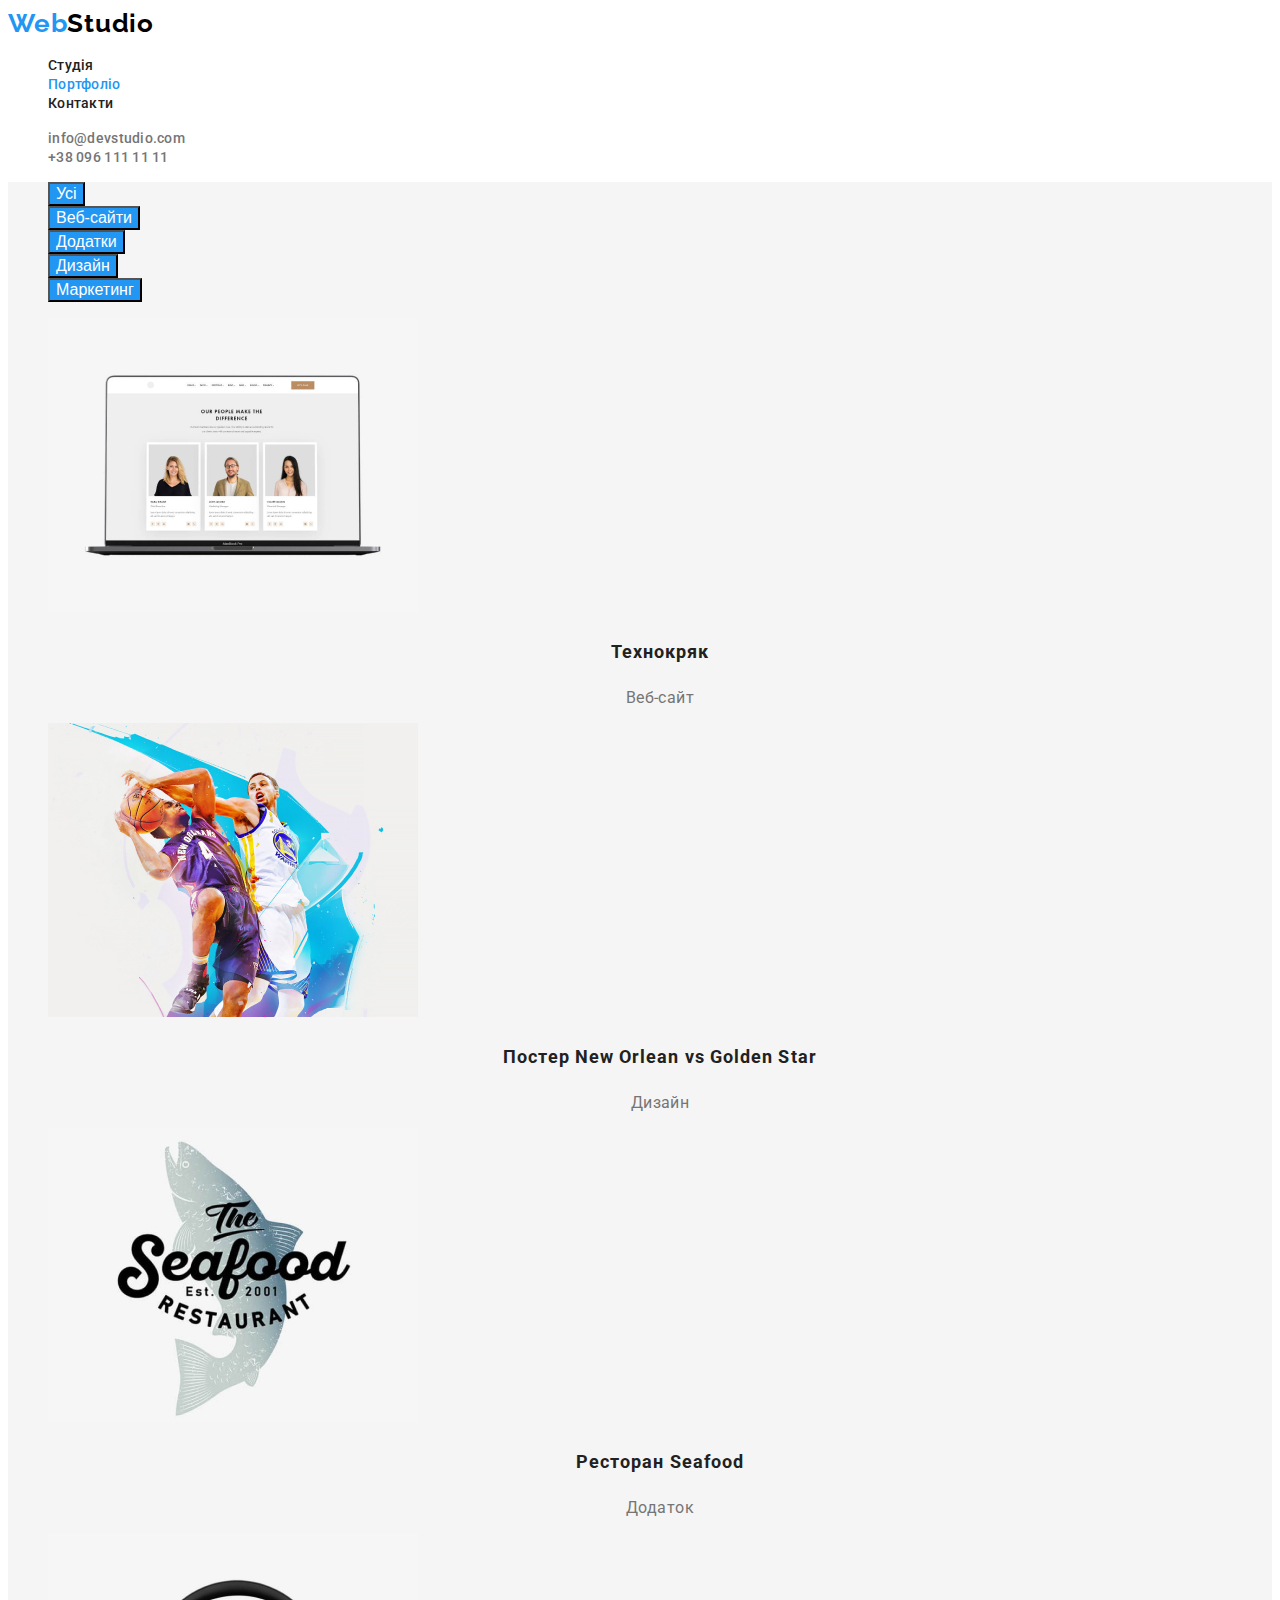
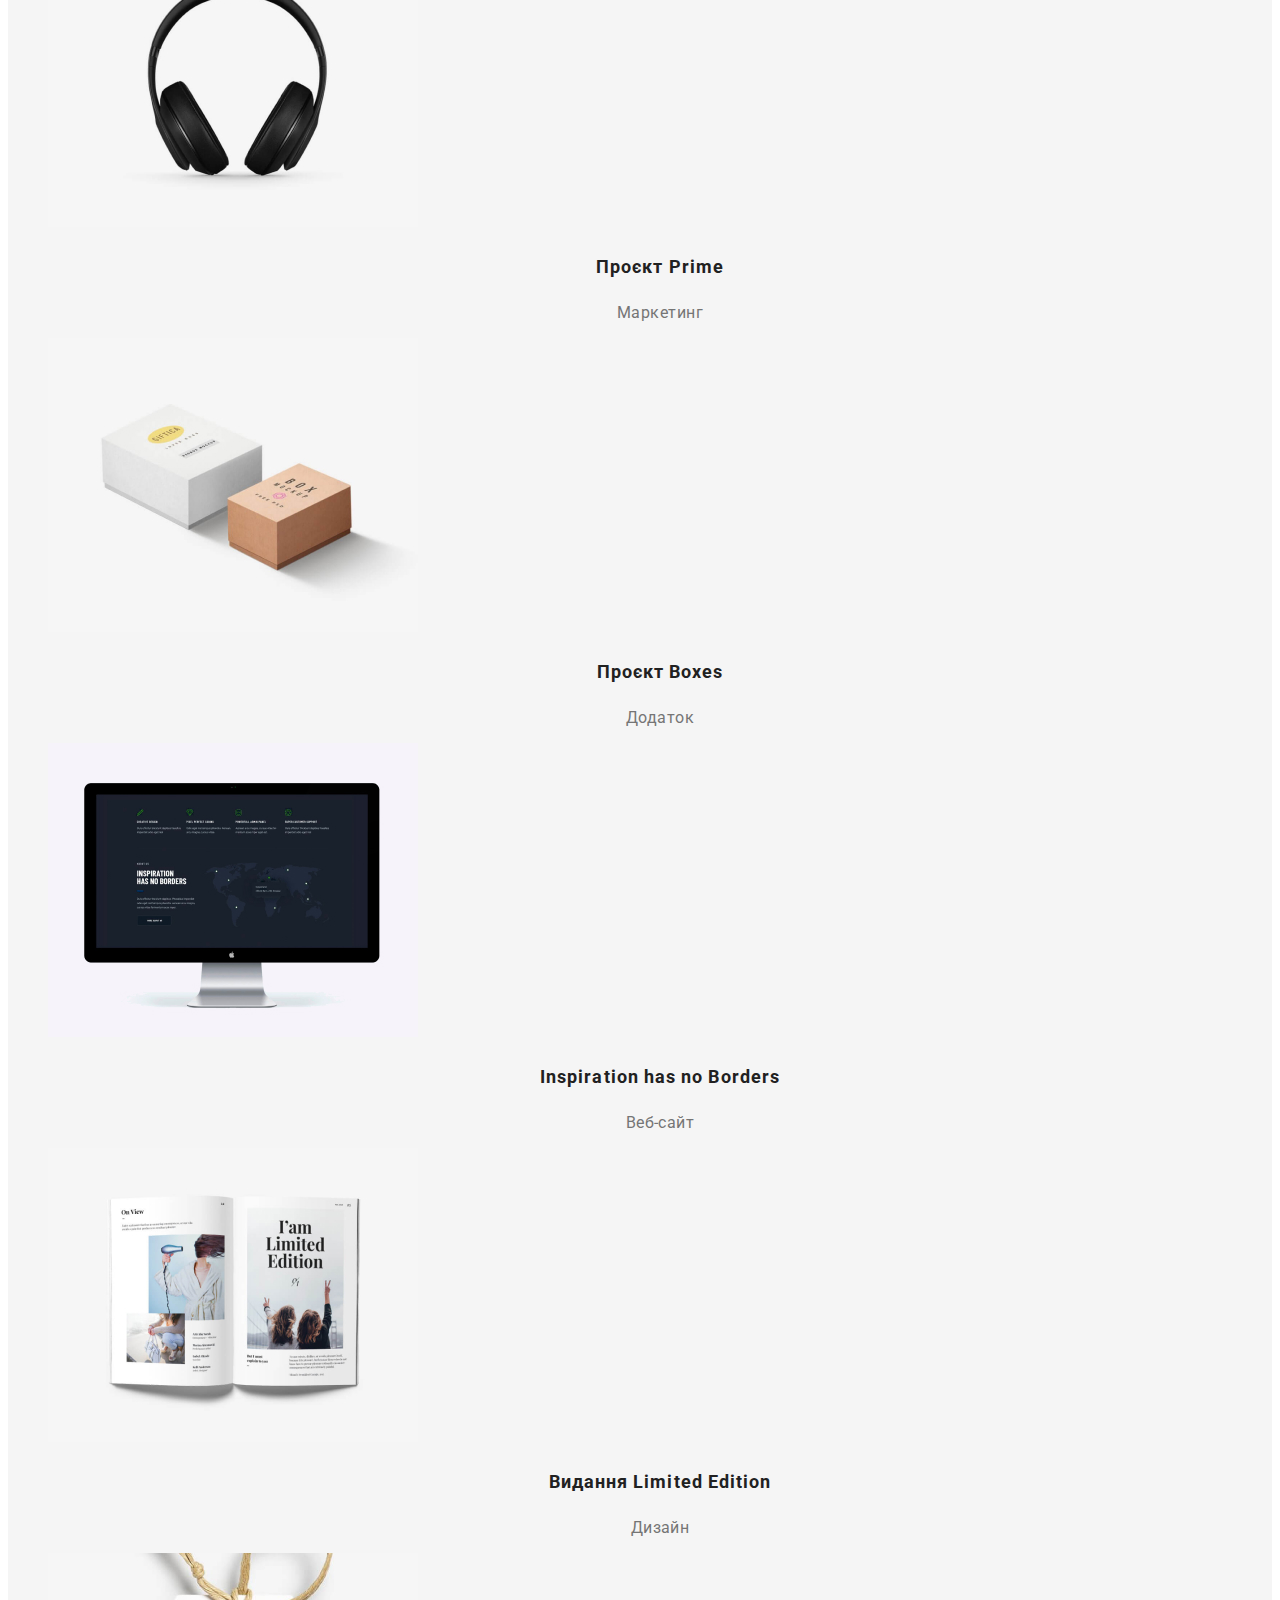
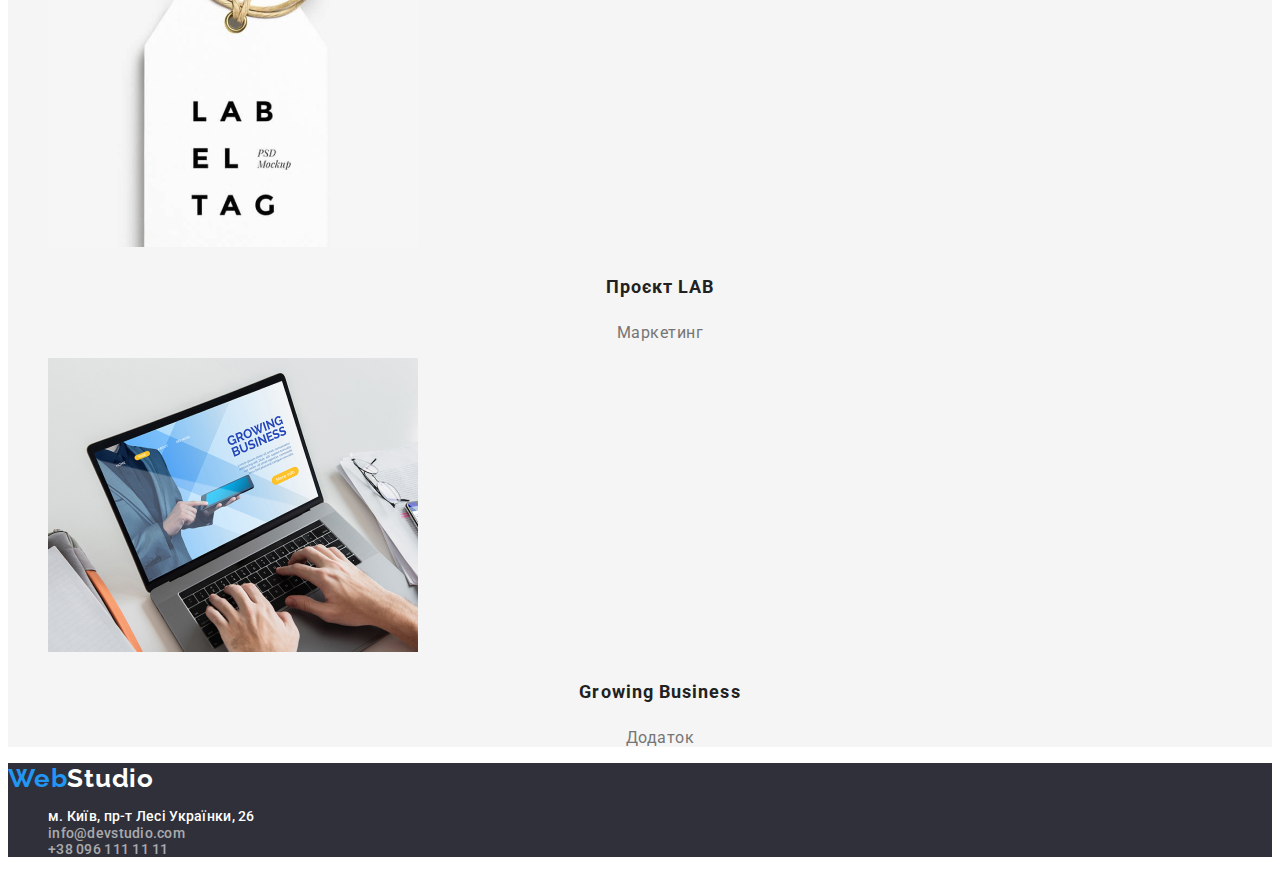
==== portfolio.html @ 143e0581 "homework-first-try" ====
<!DOCTYPE html>
<html lang="en">
<head>
    <meta charset="UTF-8">
    <meta http-equiv="X-UA-Compatible" content="IE=edge">
    <meta name="viewport" content="width=device-width, initial-scale=1.0">
    <title>Портфоліо</title>
    <link href="https://fonts.googleapis.com/css2?family=Oleo+Script:wght@400;700&family=Raleway:wght@700&family=Roboto:wght@400;500;700;900&display=swap" rel="stylesheet">
    <link rel="stylesheet" href="./css/styles.css">
</head>
<body>
    <header>
        <nav>
        <a href="./index.html" class="logo-linkfirst">Web<span class="logo-linksecond">Studio</span>
        <ul class="site-navig list">
            <li><a href="./index.html">Студія</a></li>  
            <li><a href="./portfolio.html" class="current">Портфоліо</a></li>
            <li><a href="">Контакти</a></li> 
        </ul>
        </nav>
        <ul class="site-links list">
            <li><a href="mailto:info@devstudio.com">info@devstudio.com</a></li>
            <li><a href="tel:+380961111111">+38 096 111 11 11</a></li>
        </ul>
         </header>
         <main class="our-portfolio">
         <section>
            <h1 class="visually-hidden">Фільтр</h1>
<ul class="list">
    <li><button type="button" class="button-portfolio">Усі</button></li>
    <li><button type="button" class="button-portfolio">Веб-сайти</button></li>
    <li><button type="button" class="button-portfolio">Додатки</button></li>
    <li><button type="button" class="button-portfolio">Дизайн</button></li>
    <li><button type="button" class="button-portfolio">Маркетинг</button></li>
</ul>
                   <h2 class="visually-hidden">Всі роботи</h2>
          <ul class="list">
            <li>
                <img src="./images_portfolio/img (7).jpg" alt="Вебсайтфото1" width="370">
                <h3 class="header">Технокряк</h3>
                <p>Веб-сайт</p>   
            </li>
            <li>
                <img src="./images_portfolio/img (8).jpg" alt="Постер" width="370">
                <h3 class="header">Постер New Orlean vs Golden Star</h3>
                <p>Дизайн</p>   
            </li>
            <li>
                <img src="./images_portfolio/img (9).jpg" alt="Логотипресторану" width="370">
                <h3 class="header">Ресторан Seafood</h3>
                <p>Додаток</p>   
            </li>
            <li>
                <img src="./images_portfolio/img (10).jpg" alt="Навушники" width="370">
                <h3 class="header">Проєкт Prime</h3>
                <p>Маркетинг</p>   
            </li>
            <li>
                <img src="./images_portfolio/img (11).jpg" alt="Коробки" width="370">
                <h3 class="header">Проєкт Boxes</h3>
                <p>Додаток</p>   
            </li>
            <li>
                <img src="./images_portfolio/img (12).jpg" alt="Вебсайтфото2" width="370">
                <h3 class="header">Inspiration has no Borders</h3>
                <p>Веб-сайт</p>   
            </li>
            <li>
                <img src="./images_portfolio/img (13).jpg" alt="Журнал" width="370">
                <h3 class="header">Видання Limited Edition</h3>
                <p>Дизайн</p>   
            </li>
            <li>
                <img src="./images_portfolio/img (14).jpg" alt="Бірка" width="370">
                <h3 class="header">Проєкт LAB</h3>
                <p>Маркетинг</p>   
            </li>
            <li>
                <img src="./images_portfolio/img (15).jpg" alt="Фотододатку" width="370">
                <h3 class="header">Growing Business</h3>
                <p>Додаток</p>   
            </li>
        </ul>
         </section>
        </main>
         <footer class="footer-bg">
            <a href="./index.html" class="logo-linkfirst">Web<span class="logo-linksecond-white">Studio</span>
        <address>
            <ul class="site-links list">
            <li><a href="https://goo.gl/maps/CPtrU1FHBa2aNyZL9" class="footer-adress" target="_blank" rel="noopener noreferrer nofollow">м. Київ, пр-т Лесі Українки, 26</a></li>
            <li><a href="mailto:info@devstudio.com" class="footer-link">info@devstudio.com</a></li>
            <li><a href="tel:+380961111111" class="footer-link">+38 096 111 11 11</a></li>    
            </ul>
        </address>   
        </footer>
</body>
</html>
---- css/styles.css ----
/* Колір основного текста #757575 */
/* Колір заголовків #212121 */
/* Колір шапки #FFFFFF */
/* Колір бекграунду героя  #2F303A*/
/* Колір бекграунду Наші переваги  #F5F5F5 */
/* Колір бекграунду Наша команда #F5F4FA*/
/* Акцент #2196F3 */
:root{
    --main-text-color: #757575;
    --header-text-color: #212121;
    --primary-white-color: #FFFFFF;
    --primary-black-color: #000000;
    --hero-bcg-color: #2F303A;
    --accent-color: #2196F3;
    --our-advances-bcg-color: #F5F5F5;
    --our-team-bcg-color: #F5F4FA;
    --footer-link-color: rgba(255, 255, 255, 0.6);
    --footer-link-adress-color: rgba(255, 255, 255, 1);
}
body {
    background-color: var( --primary-white-color);
    color: var(--main-text-color);
    font-family: Roboto, sans-serif;
    letter-spacing: 0.03em
}
.list {
    list-style: none;
}
.visually-hidden {
    position: absolute;
      white-space: nowrap;
      width: 1px;
      height: 1px;
      overflow: hidden;
      border: 0;
      padding: 0;
      clip: rect(0 0 0 0);
      clip-path: inset(50%);
      margin: -1px;
  }
/* logo */
.logo-linkfirst{
    color: var(--accent-color);
    font-family: Raleway, sans-serif;
    font-weight: 700;
    font-size: 26px;
    line-height: 1.19;
    letter-spacing: 0.03em;
    text-decoration: none;  
}
.logo-linksecond {
    color: var(--primary-black-color);
    font-family: Raleway, sans-serif
}
/* Site navigation */
.site-navig a{
color: var(--header-text-color);
font-weight: 500;
font-size: 14px;
line-height: 1,14;
letter-spacing: 0.02em;
text-decoration: none;  
}
.site-navig a:hover,
.site-navig a:focus{
    color: var(--accent-color);   
}
  .site-navig .current{
    color: var(--accent-color);
}
/* Site links */
.site-links a{
color:var(--main-text-color);
font-weight: 500;
font-size: 14px;
line-height: 1,14;
letter-spacing: 0.02em;
text-decoration: none; 
}
.site-links a:hover,
.site-links a:focus{
    color: var(--accent-color);
}
/* Button */
.button {
    background-color: var(--accent-color);
    color: var(--primary-white-color);
    font-family: inherit
    font-weight: 700;
    font-size: 16px;
    line-height: 1,87;
    letter-spacing: 0.06em;
}
.button-portfolio{
    background-color: var(--accent-color);
    color: var(--primary-white-color);
    font-family: inherit
    font-weight: 500;
    font-size: 16px;
    line-height: 1,62;   
}

/* Hero */
.section-hero-title{
    color: var( --primary-white-color);
    font-family: 'Roboto';
    font-weight: 900;
    font-size: 44px;
    line-height: 1,36;
    text-align: center;
    letter-spacing: 0.06em;
    text-transform: uppercase;
}
.section-hero{
    background-color: var(--hero-bcg-color);;
}
/* Our advances */
.our-advance{
   background-color: var(--our-advances-bcg-color) ; 
}   
.our-advance .header{
    font-weight: 700;
    font-size: 14px;
    line-height: 1,14;
    text-transform: uppercase;
}
.our-advance p{
    font-weight: 400;
    font-size: 14px;
    line-height: 1,71;   
}
.our-works .header{
    font-weight: 700;
    font-size: 36px;
    line-height: 1.16;
    text-align: center;
}
 /*our team  */
 .our-team{
    background-color: var(--our-team-bcg-color);
 }
 .our-team .header.header{
font-weight: 500;
font-size: 16px;
line-height: 1,18;
text-align: center;
 }
 .our-team .our-team-header{
color:var(--header-text-color);
font-weight: 700;
font-size: 36px;
line-height: 1.16;
text-align: center;
 }
.our-team p{
font-weight: 400;
font-size: 16px;
line-height: 1.18;
text-align: center;
}
/* Headers */
.header{
    color:var(--header-text-color)
}
/* footer */
.footer-bg{
    background-color: var(--hero-bcg-color);
}
.logo-linksecond-white{
    color: var( --primary-white-color);
}
.site-links .footer-link{
color: var(--footer-link-color);
}
.site-links .footer-adress{
color: var( --footer-link-adress-color);
}
address {
    font-style: normal
  }
.footer-bg address{
    font-weight: 400;
    font-size: 14px;
    line-height: 1,71;
    letter-spacing: 0.03em;   
}
/* portfolio css */
.our-portfolio{
    background-color: var(--our-advances-bcg-color);
}
.our-portfolio .header{
    font-weight: 700;
    font-size: 18px;
    line-height: 2;
    letter-spacing: 0.06em;
    text-align: center;
}
.our-portfolio p{
    font-weight: 400;
    font-size: 16px;
    line-height: 1,87;
    text-align: center; 
}
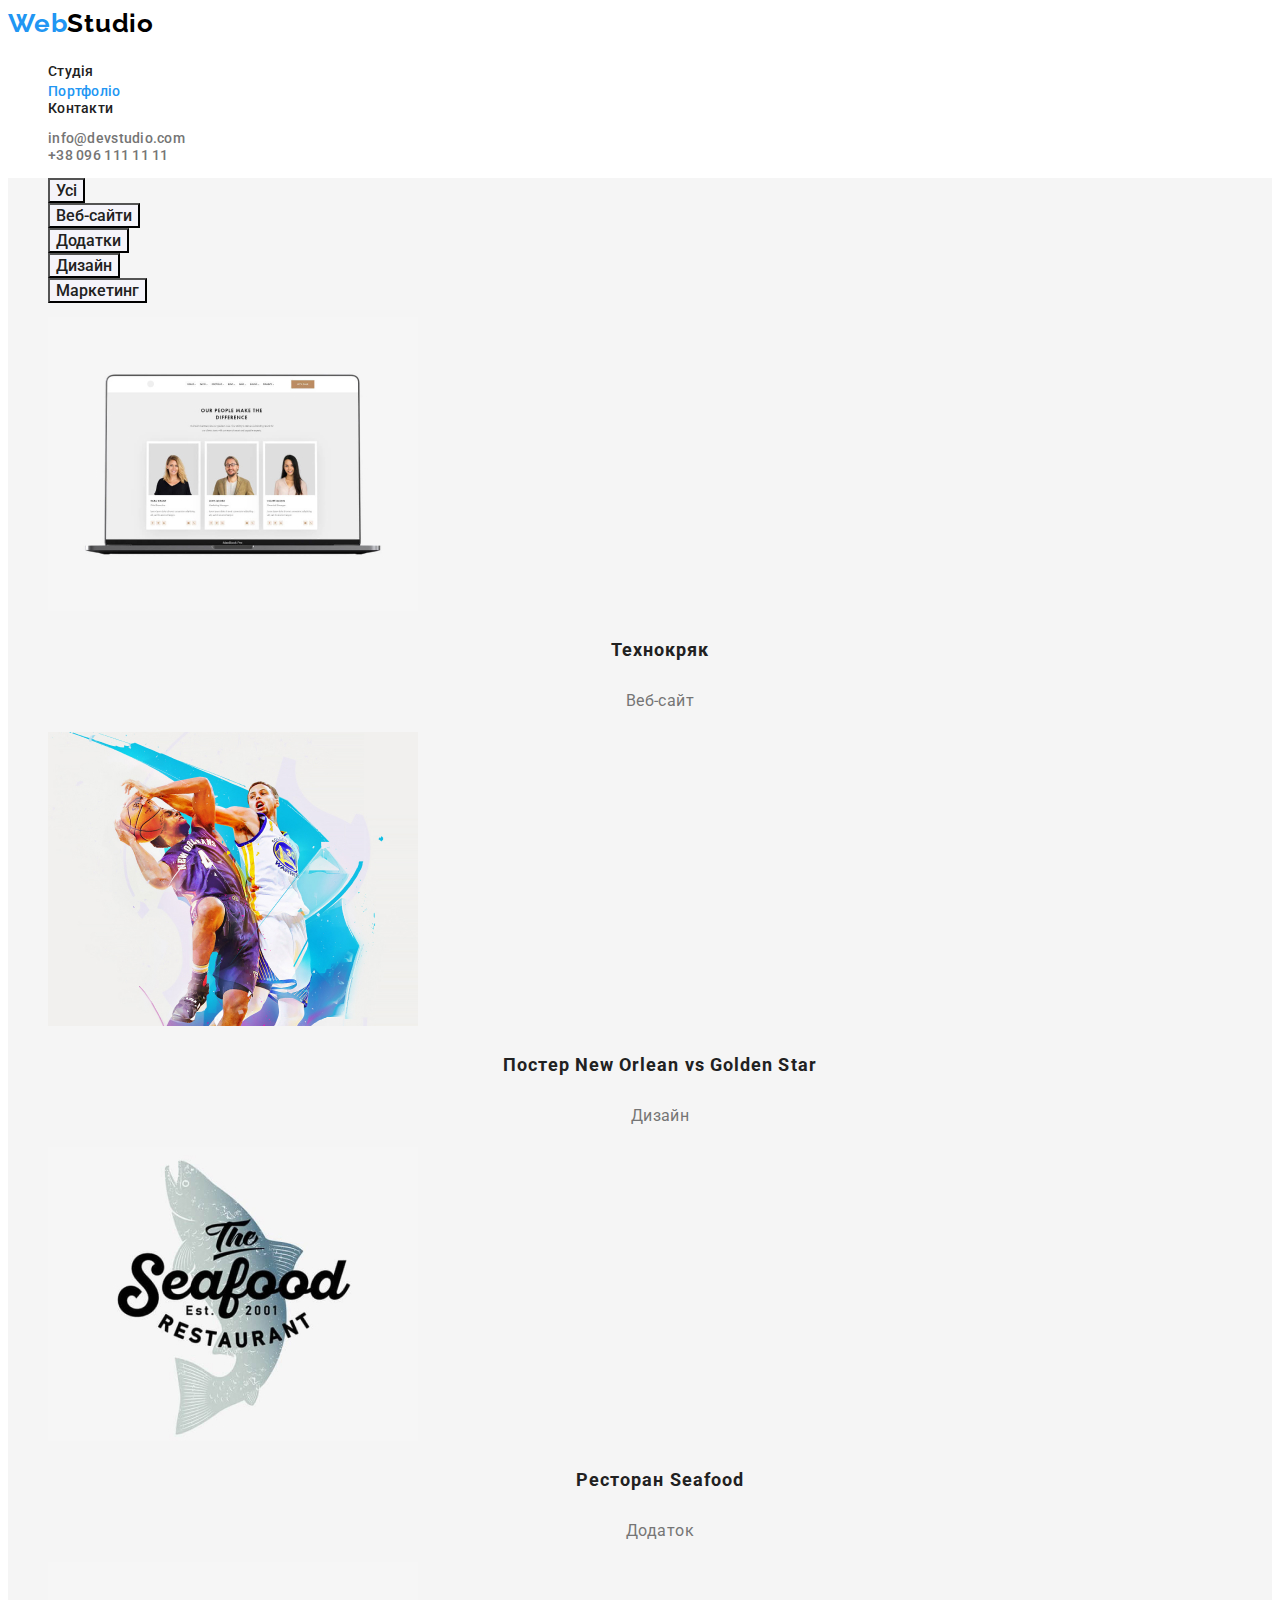
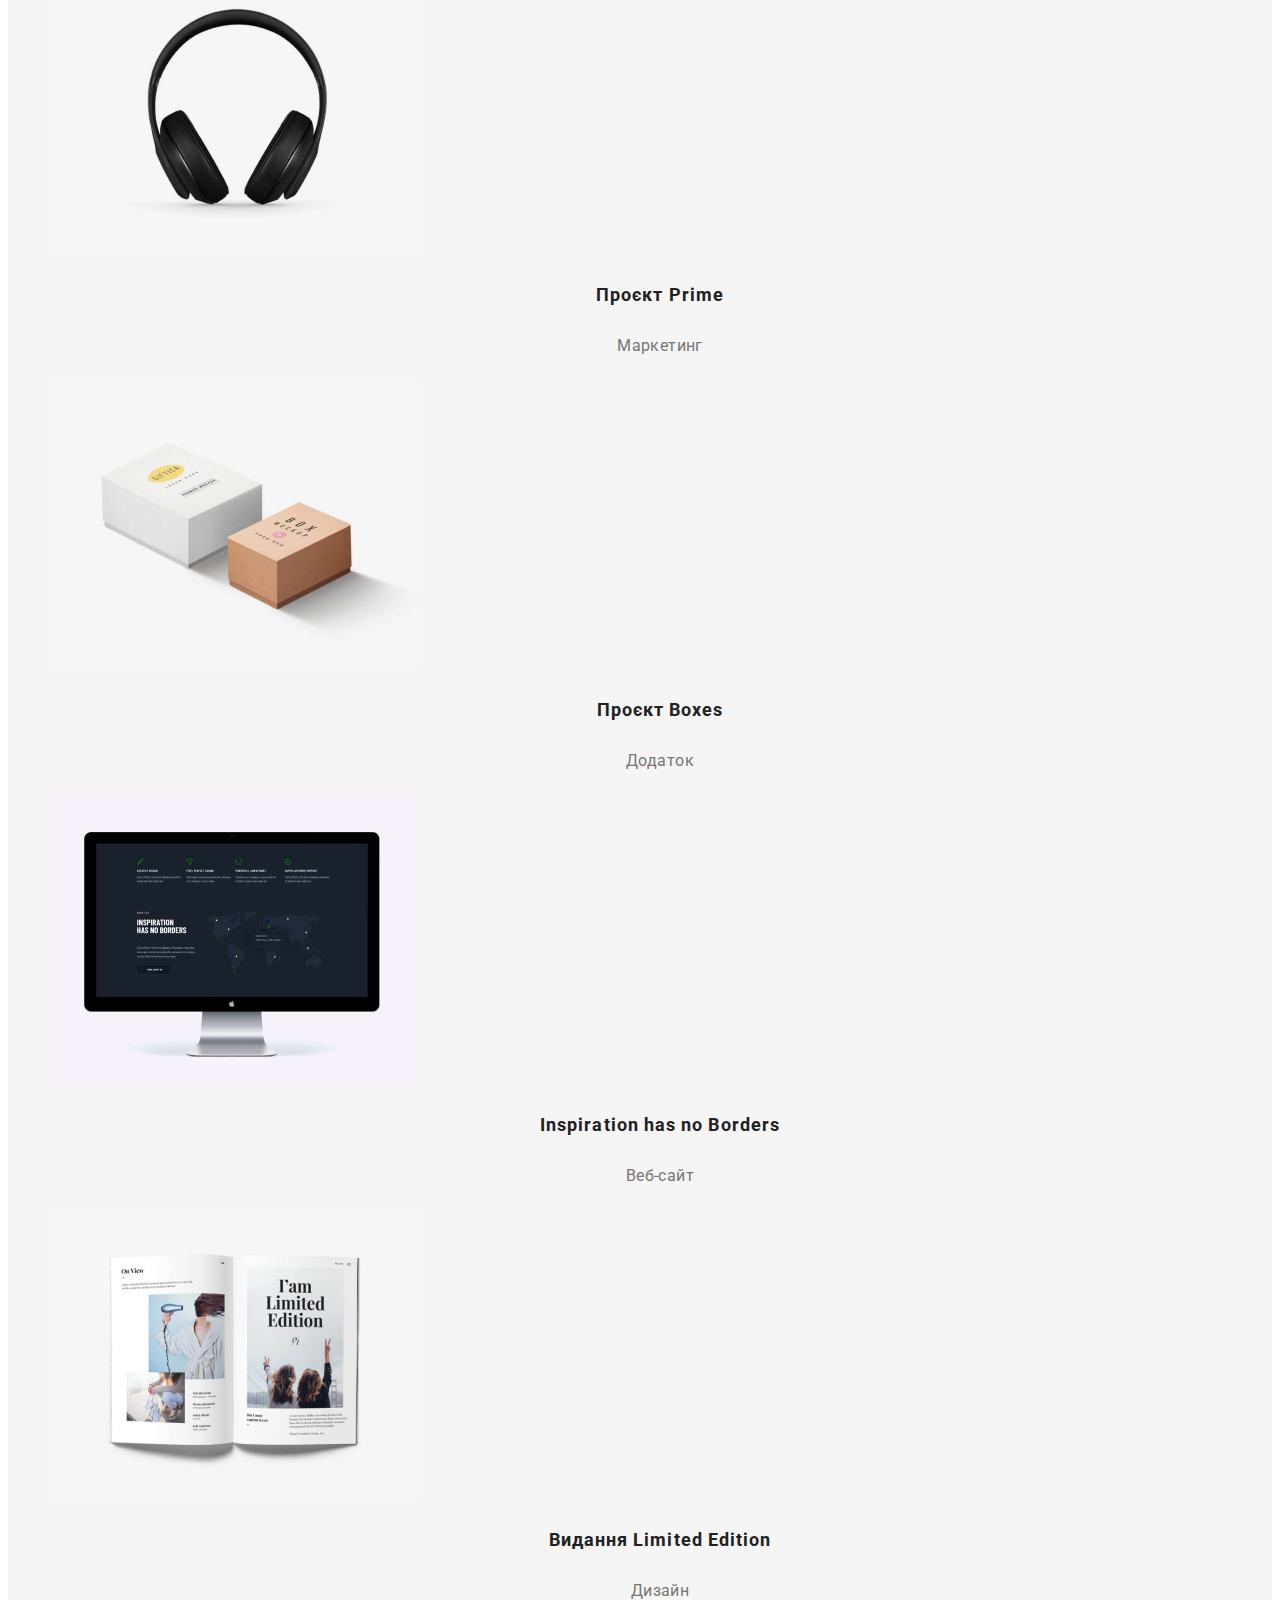
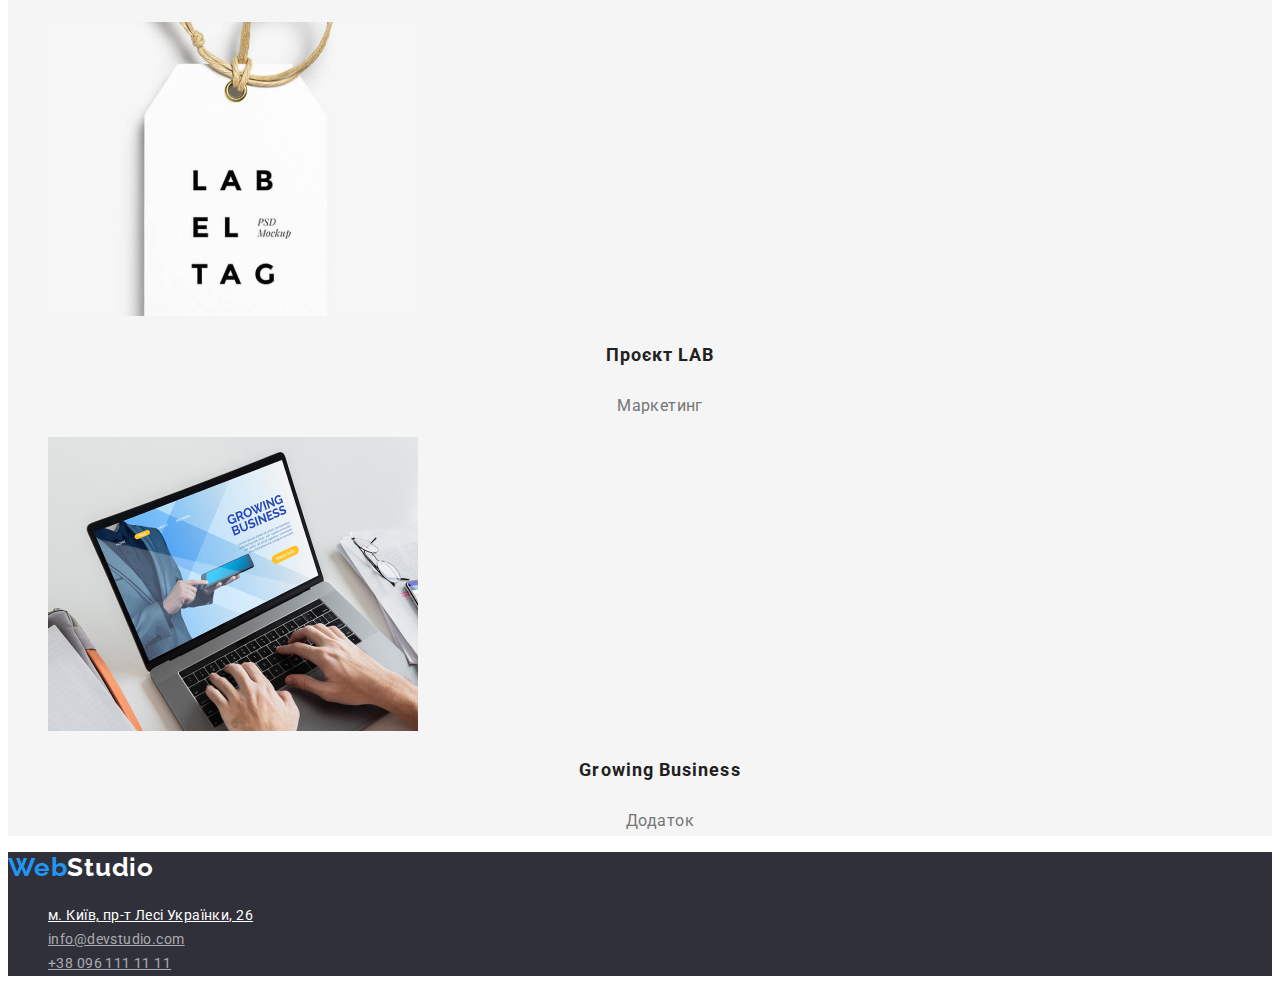
==== commit 7fd9fca2: "homework-2nd-changes" ====
--- a/portfolio.html
+++ b/portfolio.html
@@ -33,51 +33,50 @@
     <li><button type="button" class="button-portfolio">Дизайн</button></li>
     <li><button type="button" class="button-portfolio">Маркетинг</button></li>
 </ul>
-                   <h2 class="visually-hidden">Всі роботи</h2>
-          <ul class="list">
+          <ul class="project list">
             <li>
                 <img src="./images_portfolio/img (7).jpg" alt="Вебсайтфото1" width="370">
-                <h3 class="header">Технокряк</h3>
+                <h3 class="project-title">Технокряк</h3>
                 <p>Веб-сайт</p>   
             </li>
             <li>
                 <img src="./images_portfolio/img (8).jpg" alt="Постер" width="370">
-                <h3 class="header">Постер New Orlean vs Golden Star</h3>
+                <h3 class="project-title">Постер New Orlean vs Golden Star</h3>
                 <p>Дизайн</p>   
             </li>
             <li>
                 <img src="./images_portfolio/img (9).jpg" alt="Логотипресторану" width="370">
-                <h3 class="header">Ресторан Seafood</h3>
+                <h3 class="project-title">Ресторан Seafood</h3>
                 <p>Додаток</p>   
             </li>
             <li>
                 <img src="./images_portfolio/img (10).jpg" alt="Навушники" width="370">
-                <h3 class="header">Проєкт Prime</h3>
+                <h3 class="project-title">Проєкт Prime</h3>
                 <p>Маркетинг</p>   
             </li>
             <li>
                 <img src="./images_portfolio/img (11).jpg" alt="Коробки" width="370">
-                <h3 class="header">Проєкт Boxes</h3>
+                <h3 class="project-title">Проєкт Boxes</h3>
                 <p>Додаток</p>   
             </li>
             <li>
                 <img src="./images_portfolio/img (12).jpg" alt="Вебсайтфото2" width="370">
-                <h3 class="header">Inspiration has no Borders</h3>
+                <h3 class="project-title">Inspiration has no Borders</h3>
                 <p>Веб-сайт</p>   
             </li>
             <li>
                 <img src="./images_portfolio/img (13).jpg" alt="Журнал" width="370">
-                <h3 class="header">Видання Limited Edition</h3>
+                <h3 class="project-title">Видання Limited Edition</h3>
                 <p>Дизайн</p>   
             </li>
             <li>
                 <img src="./images_portfolio/img (14).jpg" alt="Бірка" width="370">
-                <h3 class="header">Проєкт LAB</h3>
+                <h3 class="project-title">Проєкт LAB</h3>
                 <p>Маркетинг</p>   
             </li>
             <li>
                 <img src="./images_portfolio/img (15).jpg" alt="Фотододатку" width="370">
-                <h3 class="header">Growing Business</h3>
+                <h3 class="project-title">Growing Business</h3>
                 <p>Додаток</p>   
             </li>
         </ul>
@@ -86,7 +85,7 @@
          <footer class="footer-bg">
             <a href="./index.html" class="logo-linkfirst">Web<span class="logo-linksecond-white">Studio</span>
         <address>
-            <ul class="site-links list">
+            <ul class="footer-links list">
             <li><a href="https://goo.gl/maps/CPtrU1FHBa2aNyZL9" class="footer-adress" target="_blank" rel="noopener noreferrer nofollow">м. Київ, пр-т Лесі Українки, 26</a></li>
             <li><a href="mailto:info@devstudio.com" class="footer-link">info@devstudio.com</a></li>
             <li><a href="tel:+380961111111" class="footer-link">+38 096 111 11 11</a></li>    
--- a/css/styles.css
+++ b/css/styles.css
@@ -22,7 +22,8 @@
     background-color: var( --primary-white-color);
     color: var(--main-text-color);
     font-family: Roboto, sans-serif;
-    letter-spacing: 0.03em
+    letter-spacing: 0.03em;
+    font-size: 14px; 
 }
 .list {
     list-style: none;
@@ -57,8 +58,7 @@
 .site-navig a{
 color: var(--header-text-color);
 font-weight: 500;
-font-size: 14px;
-line-height: 1,14;
+line-height: 1.14;
 letter-spacing: 0.02em;
 text-decoration: none;  
 }
@@ -73,8 +73,7 @@
 .site-links a{
 color:var(--main-text-color);
 font-weight: 500;
-font-size: 14px;
-line-height: 1,14;
+line-height: 1.14;
 letter-spacing: 0.02em;
 text-decoration: none; 
 }
@@ -92,22 +91,31 @@
     line-height: 1,87;
     letter-spacing: 0.06em;
 }
+/* button portfolio */
 .button-portfolio{
+    background-color: var(--our-team-bcg-color);
+    color: var(--header-text-color);
+    font-family: inherit;
+    font-weight: 500;
+    font-size: 16px;
+    line-height: 1,62;       
+}
+.list .button-portfolio:hover,
+.list .button-portfolio:focus{
     background-color: var(--accent-color);
     color: var(--primary-white-color);
-    font-family: inherit
+    font-family: inherit;
     font-weight: 500;
     font-size: 16px;
-    line-height: 1,62;   
+    line-height: 1.62;   
 }
 
 /* Hero */
 .section-hero-title{
     color: var( --primary-white-color);
-    font-family: 'Roboto';
     font-weight: 900;
     font-size: 44px;
-    line-height: 1,36;
+    line-height: 1.36;
     text-align: center;
     letter-spacing: 0.06em;
     text-transform: uppercase;
@@ -119,49 +127,37 @@
 .our-advance{
    background-color: var(--our-advances-bcg-color) ; 
 }   
-.our-advance .header{
-    font-weight: 700;
+.our-advance-title{
+    color: var(--header-text-color);
     font-size: 14px;
-    line-height: 1,14;
+    line-height: 1.14;
     text-transform: uppercase;
 }
 .our-advance p{
-    font-weight: 400;
-    font-size: 14px;
-    line-height: 1,71;   
+    line-height: 1.71;   
 }
-.our-works .header{
-    font-weight: 700;
+/* our works */
+.section-title{
+    color: var(--header-text-color);
     font-size: 36px;
     line-height: 1.16;
     text-align: center;
 }
  /*our team  */
- .our-team{
+ .team{
     background-color: var(--our-team-bcg-color);
  }
- .our-team .header.header{
+ .team-name{
+color: var(--header-text-color);
 font-weight: 500;
-font-size: 16px;
-line-height: 1,18;
-text-align: center;
- }
- .our-team .our-team-header{
-color:var(--header-text-color);
-font-weight: 700;
-font-size: 36px;
-line-height: 1.16;
-text-align: center;
- }
-.our-team p{
-font-weight: 400;
 font-size: 16px;
 line-height: 1.18;
 text-align: center;
-}
-/* Headers */
-.header{
-    color:var(--header-text-color)
+ }
+.team p{
+font-size: 16px;
+line-height: 1.18;
+text-align: center;
 }
 /* footer */
 .footer-bg{
@@ -170,10 +166,10 @@
 .logo-linksecond-white{
     color: var( --primary-white-color);
 }
-.site-links .footer-link{
+.footer-links .footer-link{
 color: var(--footer-link-color);
 }
-.site-links .footer-adress{
+.footer-links .footer-adress{
 color: var( --footer-link-adress-color);
 }
 address {
@@ -182,23 +178,22 @@
 .footer-bg address{
     font-weight: 400;
     font-size: 14px;
-    line-height: 1,71;
+    line-height: 1.71;
     letter-spacing: 0.03em;   
 }
 /* portfolio css */
 .our-portfolio{
     background-color: var(--our-advances-bcg-color);
 }
-.our-portfolio .header{
-    font-weight: 700;
+.project-title{
+    color: var(--header-text-color);
     font-size: 18px;
     line-height: 2;
     letter-spacing: 0.06em;
     text-align: center;
 }
 .our-portfolio p{
-    font-weight: 400;
     font-size: 16px;
-    line-height: 1,87;
+    line-height: 1.87;
     text-align: center; 
 }